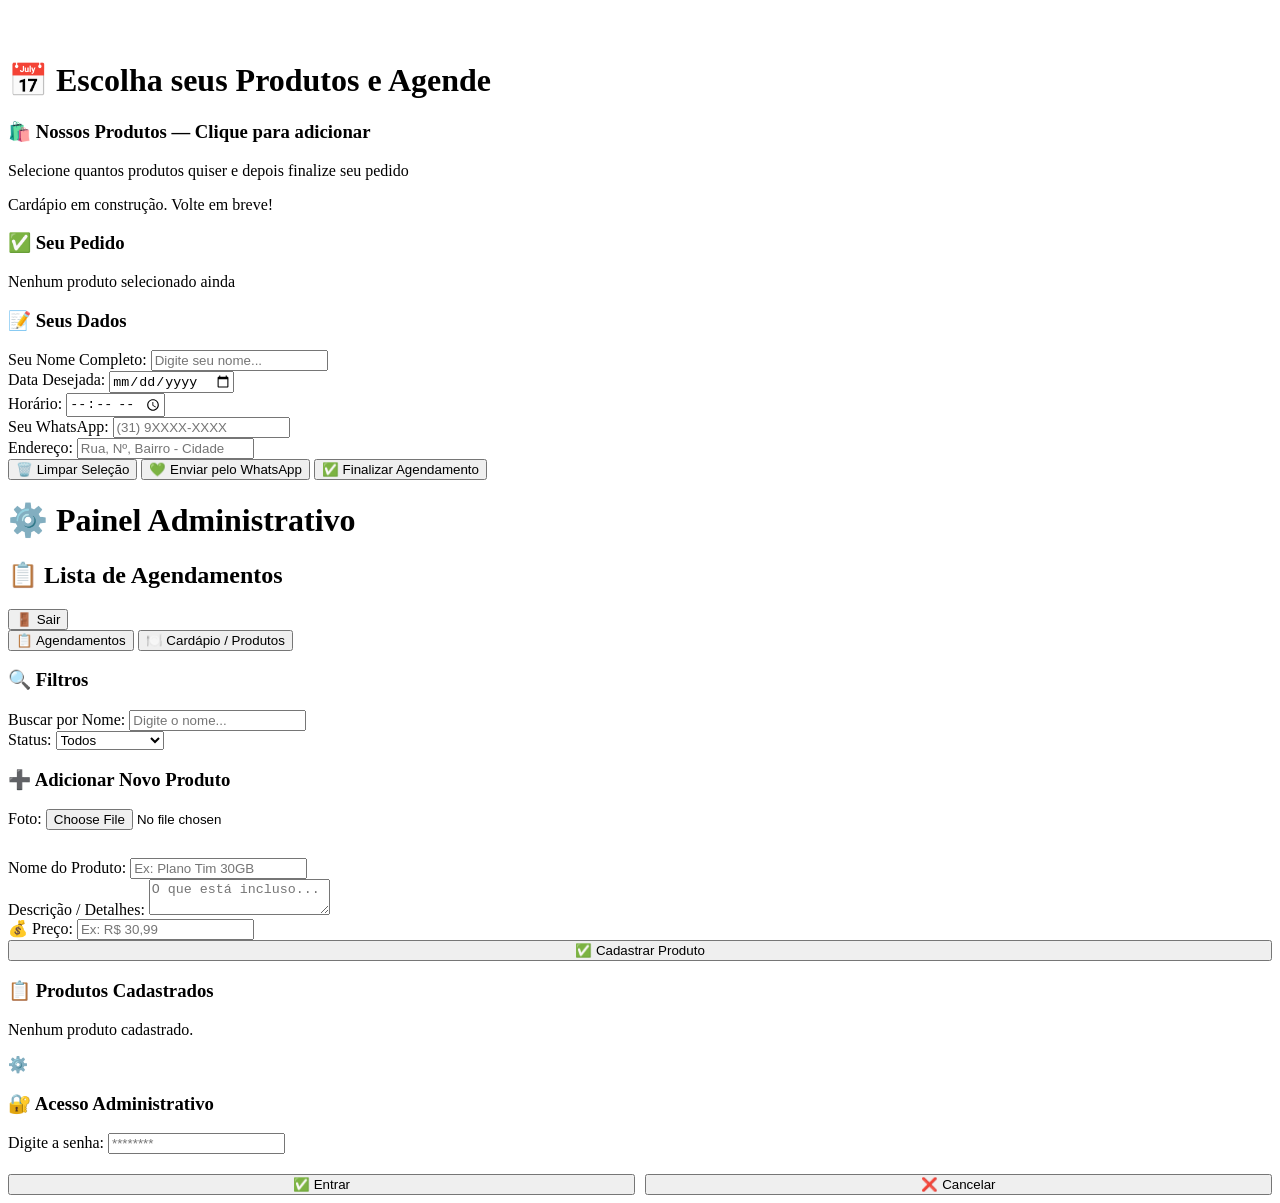
==== index.html @ 02c70e30 "Update index.html" ====
<!DOCTYPE html>
<html lang="pt-BR">
<head>
    <meta charset="UTF-8">
    <meta name="viewport" content="width=device-width, initial-scale=1.0">
    <title>Sistema de Agendamentos</title>
    <link rel="stylesheet" href="https://github.com/tiago73103743-a11y/AgendesOnline/blob/54685cd33c8b62e8c3c75c14177073b21d69b248/css/style.css">
</head>
 
<body>
    <!-- Ícone WhatsApp Fixo -->
    <a href="https://wa.me/5531973124354" target="_blank" class="whatsapp-fixo" title="Falar no WhatsApp">
        <svg width="28" height="28" viewBox="0 0 24 24" fill="white">
            <path d="M17.472 14.382c-.297-.149-1.758-.867-2.03-.967-.273-.099-.471-.148-.67.15-.197.297-.767.966-.94 1.164-.173.199-.347.223-.644.075-.297-.15-1.255-.463-2.39-1.475-.883-.788-1.48-1.761-1.653-2.059-.173-.297-.018-.458.13-.606.134-.133.298-.347.446-.52.149-.174.198-.298.298-.497.099-.198.05-.371-.025-.52-.075-.149-.669-1.612-.916-2.207-.242-.579-.487-.5-.669-.51-.173-.008-.371-.01-.57-.01-.198 0-.52.074-.792.372-.272.297-1.04 1.016-1.04 2.479 0 1.462 1.065 2.875 1.21 3.074.149.198 2.096 3.2 5.077 4.487.709.305 1.262.489 1.694.625.712.227 1.36.195 1.871.118.571-.085 1.758-.719 2.006-1.413.248-.694.248-1.289.173-1.413-.074-.124-.272-.198-.57-.347m-5.421 7.403h-.004a9.87 9.87 0 01-5.031-1.378l-.361-.214-3.741.982.998-3.648-.235-.374a9.86 9.86 0 01-1.51-5.26c0-5.45 4.436-9.884 9.888-9.884 2.64 0 5.122 1.03 6.988 2.898a9.825 9.825 0 012.893 6.994c-.003 5.45-4.437 9.884-9.885 9.884m8.413-18.297A11.815 11.815 0 0012.05 0C5.495 0 .16 5.335.157 11.892c0 2.096.547 4.142 1.588 5.945L.057 24l6.305-1.654a11.882 11.882 0 005.683 1.448h.005c6.554 0 11.89-5.335 11.893-11.893a11.821 11.821 0 00-3.48-8.413z"/>
        </svg>
    </a>

    <!-- Área Cliente -->
    <div id="area-cliente">
        <h1>📅 Escolha seus Produtos e Agende</h1>
        
        <!-- Cardápio -->
        <div class="card">
            <h3>🛍️ Nossos Produtos — Clique para adicionar</h3>
            <p class="texto-ajuda">Selecione quantos produtos quiser e depois finalize seu pedido</p>
            <div id="cardapio-cliente" class="grade-cardapio">
                <p class="vazio" style="grid-column: 1/-1;">Aguarde o cardápio ser carregado...</p>
            </div>
        </div>

        <!-- Produtos Selecionados -->
        <div class="card">
            <h3>✅ Seu Pedido</h3>
            <div id="lista-selecionados" class="lista-selecionados">
                <p class="vazio">Nenhum produto selecionado ainda</p>
            </div>
        </div>
        
        <!-- Formulário de Agendamento -->
        <div class="card">
            <h3>📝 Seus Dados</h3>
            <form id="form-cliente">
                <div class="grupo">
                    <label>Seu Nome Completo:</label>
                    <input type="text" id="cli-nome" placeholder="Digite seu nome..." required>
                </div>
                <div class="grupo">
                    <label>Data Desejada:</label>
                    <input type="date" id="cli-dia" required>
                </div>
                <div class="grupo">
                    <label>Horário:</label>
                    <input type="time" id="cli-hora" required>
                    <div id="aviso-horario-sugestao" class="aviso-horario oculto"></div>
                </div>
                <div class="grupo">
                    <label>Seu WhatsApp:</label>
                    <input type="tel" id="cli-telefone" placeholder="(31) 9XXXX-XXXX" required>
                </div>
                <div class="grupo">
                    <label>Endereço:</label>
                    <input type="text" id="cli-endereco" placeholder="Rua, Nº, Bairro - Cidade" required>
                </div>
                
                <!-- 3 Botões organizados -->
                <div class="botoes-acao">
                    <button type="button" class="btn-adicionar" onclick="limparSelecao()">🗑️ Limpar Seleção</button>
                    <button type="button" class="btn-whatsapp-envio" onclick="enviarWhatsApp()">💚 Enviar pelo WhatsApp</button>
                    <button class="btn-principal" type="submit">✅ Finalizar Agendamento</button>
                </div>
            </form>
        </div>
    </div>

    <!-- Área Administrador -->
    <div id="area-admin" class="oculto">
        <h1>⚙️ Painel Administrativo</h1>
        
        <div class="cabecalho-painel">
            <h2 id="titulo-painel">📋 Lista de Agendamentos</h2>
            <button class="btn-sair" onclick="sairAdmin()">🚪 Sair</button>
        </div>
        
        <div class="abas">
            <button class="aba ativa" data-aba="agendamentos">📋 Agendamentos</button>
            <button class="aba" data-aba="cardapio">🍽️ Cardápio / Produtos</button>
        </div>
        
        <!-- Agendamentos -->
        <div id="conteudo-agendamentos" class="conteudo-aba">
            <div class="card">
                <h3>🔍 Filtros</h3>
                <div class="area-filtros">
                    <div class="filtro-item">
                        <label>Buscar por Nome:</label>
                        <input type="text" id="filtro-nome" placeholder="Digite o nome...">
                    </div>
                    <div class="filtro-item">
                        <label>Status:</label>
                        <select id="filtro-status">
                            <option value="todos">Todos</option>
                            <option value="atender">🟢 Atender</option>
                            <option value="atendendo">🟡 Atendendo</option>
                            <option value="atendido">🟠 Atendido</option>
                        </select>
                    </div>
                </div>
            </div>
            <div class="card">
                <div id="lista-admin"></div>
            </div>
        </div>
        
        <!-- Cardápio / Produtos -->
        <div id="conteudo-cardapio" class="conteudo-aba oculto">
            <div class="card">
                <h3>➕ Adicionar Novo Produto</h3>
                <form id="form-produto">
                    <div class="grupo">
                        <label>Foto:</label>
                        <input type="file" id="produto-foto" accept="image/*" onchange="visualizarFoto(this)">
                        <div style="margin-top:10px;">
                            <img id="preview-foto" class="oculto" style="max-width:200px; border-radius:8px;">
                        </div>
                    </div>
                    <div class="grupo">
                        <label>Nome do Produto:</label>
                        <input type="text" id="produto-nome" placeholder="Ex: Plano Tim 30GB" required>
                    </div>
                    <div class="grupo">
                        <label>Descrição / Detalhes:</label>
                        <textarea id="produto-descricao" placeholder="O que está incluso..."></textarea>
                    </div>
                    <div class="grupo">
                        <label>💰 Preço:</label>
                        <input type="text" id="produto-preco" placeholder="Ex: R$ 30,99" required>
                    </div>
                    <button class="btn-sucesso" type="submit" style="width:100%;">✅ Cadastrar Produto</button>
                </form>
            </div>
            
            <div class="card">
                <h3>📋 Produtos Cadastrados</h3>
                <div id="lista-cardapio" class="grade-cardapio">
                    <p class="vazio" style="grid-column:1/-1;">Nenhum produto cadastrado.</p>
                </div>
            </div>
        </div>
    </div>

    <!-- Engrenagem -->
    <div class="engrenagem" id="btn-engrenagem">⚙️</div>

    <!-- Modal Senha -->
    <div id="modal-senha" class="modal-fundo oculto">
        <div class="modal-conteudo">
            <h3>🔐 Acesso Administrativo</h3>
            <div class="grupo" style="margin-top:15px;">
                <label>Digite a senha:</label>
                <input type="password" id="senha-admin" placeholder="********">
            </div>
            <div style="display:flex; gap:10px; margin-top:20px;">
                <button class="btn-principal" style="flex:1;" onclick="verificarSenha()">✅ Entrar</button>
                <button class="btn-perigo" style="flex:1;" onclick="fecharModal()">❌ Cancelar</button>
            </div>
        </div>
    </div>

    <script>
        // ⚙️ CONFIGURAÇÕES
        const SENHA_ADMIN = "admin123";
        const CHAVE_DADOS = "agendamentos_sistema";
        const CHAVE_CARDAPIO = "cardapio_sistema";
        const NUMERO_WHATSAPP_FIXO = "5531973124354"; // Número fixo para envio
        const DURACAO_ATENDIMENTO = 30;

        // ========== ARMAZENAMENTO ==========
        function carregarDados() {
            const dados = localStorage.getItem(CHAVE_DADOS);
            return dados ? JSON.parse(dados) : [];
        }
        function salvarDados(lista) {
            localStorage.setItem(CHAVE_DADOS, JSON.stringify(lista));
        }
        function carregarCardapio() {
            const dados = localStorage.getItem(CHAVE_CARDAPIO);
            return dados ? JSON.parse(dados) : [];
        }
        function salvarCardapio(lista) {
            localStorage.setItem(CHAVE_CARDAPIO, JSON.stringify(lista));
        }
        function gerarId() {
            return Date.now();
        }

        // ========== PRODUTOS SELECIONADOS ==========
        let produtosSelecionados = [];

        function adicionarProduto(id, nome, preco) {
            const existe = produtosSelecionados.find(p => p.id === id);
            if (!existe) {
                produtosSelecionados.push({ id, nome, preco });
                atualizarListaSelecionados();
            }
        }

        function removerProduto(id) {
            produtosSelecionados = produtosSelecionados.filter(p => p.id !== id);
            atualizarListaSelecionados();
        }

        function limparSelecao() {
            if (produtosSelecionados.length > 0 && !confirm('Limpar todos os produtos selecionados?')) return;
            produtosSelecionados = [];
            atualizarListaSelecionados();
        }

        function atualizarListaSelecionados() {
            const container = document.getElementById('lista-selecionados');
            if (produtosSelecionados.length === 0) {
                container.innerHTML = '<p class="vazio">Nenhum produto selecionado ainda</p>';
                return;
            }
            container.innerHTML = produtosSelecionados.map(p => `
                <div class="item-selecionado">
                    <span><strong>${p.nome}</strong> — ${p.preco}</span>
                    <button type="button" class="btn-remover" onclick="removerProduto(${p.id})">✕</button>
                </div>
            `).join('');
        }

        // ========== MONTAR MENSAGEM ==========
        function montarMensagem() {
            const nome = document.getElementById('cli-nome').value.trim() || 'Não informado';
            const dia = document.getElementById('cli-dia').value || 'Não informado';
            const hora = document.getElementById('cli-hora').value || 'Não informado';
            const telefone = document.getElementById('cli-telefone').value || 'Não informado';
            const endereco = document.getElementById('cli-endereco').value || 'Não informado';
            
            let texto = `NOVO PEDIDO/AGENDAMENTO\n\n`;
            texto += `👤 Nome: ${nome}\n`;
            texto += `📅 Data: ${dia}\n`;
            texto += `⏰ Hora: ${hora}\n`;
            texto += `📍 Endereço: ${endereco}\n`;
            texto += `📱 WhatsApp: ${telefone}\n\n`;
            texto += `🛍️ PRODUTOS:\n`;
            
            if (produtosSelecionados.length === 0) {
                texto += `Nenhum produto selecionado\n`;
            } else {
                produtosSelecionados.forEach((p, i) => {
                    texto += `${i+1}. ${p.nome} — ${p.preco}\n`;
                });
            }
            
            return encodeURIComponent(texto);
        }

        // ========== ENVIAR WHATSAPP ==========
        function enviarWhatsApp() {
            const mensagem = montarMensagem();
            window.open(`https://wa.me/${NUMERO_WHATSAPP_FIXO}?text=${mensagem}`, '_blank');
        }

        // ========== IMAGEM ==========
        function visualizarFoto(input) {
            if (input.files && input.files[0]) {
                const leitor = new FileReader();
                leitor.onload = function(e) {
                    const preview = document.getElementById('preview-foto');
                    preview.src = e.target.result;
                    preview.classList.remove('oculto');
                };
                leitor.readAsDataURL(input.files[0]);
            }
        }

        // ========== DATA E HORÁRIO ==========
        function formatarDataISO(data) {
            const ano = data.getFullYear();
            const mes = String(data.getMonth() + 1).padStart(2, '0');
            const dia = String(data.getDate()).padStart(2, '0');
            return `${ano}-${mes}-${dia}`;
        }
        function definirDataMinima() {
            document.getElementById('cli-dia').min = formatarDataISO(new Date());
        }
        function converterMinutos(hora) {
            const [h, m] = hora.split(':').map(Number);
            return h * 60 + m;
        }
        function horarioConflita(existentes, diaEscolhido, horaEscolhida) {
            const inicioNovo = converterMinutos(horaEscolhida);
            const fimNovo = inicioNovo + DURACAO_ATENDIMENTO;
            for (const agend of existentes) {
                if (agend.dia !== diaEscolhido) continue;
                const inicioExist = converterMinutos(agend.hora);
                const fimExist = inicioExist + DURACAO_ATENDIMENTO;
                if (inicioNovo < fimExist && fimNovo > inicioExist) {
                    return { conflita: true };
                }
            }
            return { conflita: false };
        }

        // ========== MODAL SENHA ==========
        document.getElementById('btn-engrenagem').addEventListener('click', () => {
            document.getElementById('modal-senha').classList.remove('oculto');
        });
        function fecharModal() {
            document.getElementById('modal-senha').classList.add('oculto');
        }
        function verificarSenha() {
            if (document.getElementById('senha-admin').value === SENHA_ADMIN) {
                fecharModal();
                document.getElementById('area-cliente').classList.add('oculto');
                document.getElementById('area-admin').classList.remove('oculto');
                renderizarListaAdmin();
                renderizarListaCardapio();
            } else {
                alert('❌ Senha incorreta!');
            }
        }
        function sairAdmin() {
            document.getElementById('area-admin').classList.add('oculto');
            document.getElementById('area-cliente').classList.remove('oculto');
            renderizarCardapioCliente();
        }

        // ========== ABAS ==========
        document.querySelectorAll('.aba').forEach(aba => {
            aba.addEventListener('click', () => {
                document.querySelectorAll('.aba').forEach(a => a.classList.remove('ativa'));
                aba.classList.add('ativa');
                const nomeAba = aba.getAttribute('data-aba');
                document.querySelectorAll('.conteudo-aba').forEach(b => b.classList.add('oculto'));
                document.getElementById(`conteudo-${nomeAba}`).classList.remove('oculto');
                if (nomeAba === 'cardapio') renderizarListaCardapio();
            });
        });

        // ========== CARDÁPIO — CLIENTE ==========
        function renderizarCardapioCliente() {
            const lista = carregarCardapio();
            const container = document.getElementById('cardapio-cliente');
            
            if (lista.length === 0) {
                container.innerHTML = '<p class="vazio" style="grid-column:1/-1;">Cardápio em construção. Volte em breve!</p>';
                return;
            }
            
            container.innerHTML = lista.map(prod => {
                const selecionado = produtosSelecionados.some(p => p.id === prod.id);
                return `
                    <div class="produto-card ${selecionado ? 'selecionado' : ''}" 
                         onclick="adicionarProduto(${prod.id}, '${prod.nome.replace(/'/g, "\\'")}', '${prod.preco}')">
                        ${prod.fotoBase64 
                            ? `<img src="${prod.fotoBase64}" alt="${prod.nome}" class="produto-imagem">`
                            : `<div class="sem-imagem">📷 Sem foto</div>`
                        }
                        <div class="produto-conteudo">
                            <div class="produto-nome">${prod.nome}</div>
                            ${prod.descricao ? `<div class="produto-desc">${prod.descricao}</div>` : ''}
                            <div class="produto-preco">${prod.preco}</div>
                        </div>
                        <div class="produto-acoes">
                            <button type="button" class="btn-adicionar-cardapio">
                                ${selecionado ? '✅ Adicionado' : '➕ Adicionar'}
                            </button>
                        </div>
                    </div>
                `;
            }).join('');
        }

        // ========== CADASTRAR PRODUTO ==========
        document.getElementById('form-produto').addEventListener('submit', function(e) {
            e.preventDefault();
            
            const novo = {
                id: gerarId(),
                nome: document.getElementById('produto-nome').value.trim(),
                descricao: document.getElementById('produto-descricao').value.trim(),
                preco: document.getElementById('produto-preco').value.trim(),
                fotoBase64: null
            };

            const arquivo = document.getElementById('produto-foto').files[0];
            const finalizar = (foto = null) => {
                if (foto) novo.fotoBase64 = foto;
                const lista = carregarCardapio();
                lista.push(novo);
                salvarCardapio(lista);
                alert('✅ Produto cadastrado!');
                this.reset();
                document.getElementById('preview-foto').classList.add('oculto');
                renderizarListaCardapio();
                renderizarCardapioCliente();
            };

            if (arquivo) {
                const leitor = new FileReader();
                leitor.onload = e => finalizar(e.target.result);
                leitor.readAsDataURL(arquivo);
            } else {
                finalizar();
            }
        });

        // ========== LISTA PRODUTOS — ADMIN ==========
        function renderizarListaCardapio() {
            const lista = carregarCardapio();
            const container = document.getElementById('lista-cardapio');
            
            if (lista.length === 0) {
                container.innerHTML = '<p class="vazio" style="grid-column:1/-1;">Nenhum produto cadastrado.</p>';
                return;
            }
            
            container.innerHTML = lista.map(prod => `
                <div class="produto-card">
                    ${prod.fotoBase64 ? `<img src="${prod.fotoBase64}" class="produto-imagem">` : `<div class="sem-imagem">📷</div>`}
                    <div class="produto-conteudo">
                        <div class="produto-nome">${prod.nome}</div>
                        <div class="produto-preco">${prod.preco}</div>
                    </div>
                    <div class="produto-acoes">
                        <button class="btn-perigo" onclick="excluirProduto(${prod.id})">🗑️ Excluir</button>
                    </div>
                </div>
            `).join('');
        }

        function excluirProduto(id) {
            if (!confirm('Excluir este produto?')) return;
            salvarCardapio(carregarCardapio().filter(p => p.id !== id));
            renderizarListaCardapio();
            renderizarCardapioCliente();
        }

        // ========== VALIDAR HORÁRIO ==========
        document.getElementById('cli-dia').addEventListener('change', verificarHorario);
        document.getElementById('cli-hora').addEventListener('change', verificarHorario);
        function verificarHorario() {
            const dia = document.getElementById('cli-dia').value;
            const hora = document.getElementById('cli-hora').value;
            const aviso = document.getElementById('aviso-horario-sugestao');
            
            if (!dia || !hora) {
                aviso.classList.add('oculto');
                return;
            }
            
            if (horarioConflita(carregarDados(), dia, hora).conflita) {
                aviso.innerHTML = `⚠️ Horário <strong>${hora}</strong> está ocupado! Escolha outro horário.`;
                aviso.classList.remove('oculto');
            } else {
                aviso.innerHTML = `✅ Horário <strong>${hora}</strong> está disponível!`;
                aviso.classList.remove('oculto');
            }
        }

        // ========== FINALIZAR AGENDAMENTO ==========
        document.getElementById('form-cliente').addEventListener('submit', function(e) {
            e.preventDefault();
            
            const dia = document.getElementById('cli-dia').value;
            const hora = document.getElementById('cli-hora').value;
            
            if (horarioConflita(carregarDados(), dia, hora).conflita) {
                alert('⚠️ Este horário já foi agendado! Escolha outro.');
                return;
            }

            // Salvar no sistema
            salvarDados([...carregarDados(), {
                id: gerarId(),
                nome: document.getElementById('cli-nome').value,
                dia,
                hora,
                telefone: document.getElementById('cli-telefone').value,
                endereco: document.getElementById('cli-endereco').value,
                produtos: [...produtosSelecionados],
                status: 'atender'
            }]);

            // Enviar para WhatsApp fixo
            enviarWhatsApp();

            alert('✅ Agendamento finalizado! Você será direcionado ao WhatsApp.');
            
            // Resetar
            this.reset();
            produtosSelecionados = [];
            atualizarListaSelecionados();
            renderizarCardapioCliente();
            document.getElementById('aviso-horario-sugestao').classList.add('oculto');
        });

        // ========== LISTA AGENDAMENTOS — ADMIN ==========
        function aplicarFiltros() {
            let lista = carregarDados();
            const filtroNome = document.getElementById('filtro-nome').value.toLowerCase();
            const filtroStatus = document.getElementById('filtro-status').value;
            
            return lista
                .filter(item => 
                    item.nome.toLowerCase().includes(filtroNome) &&
                    (filtroStatus === 'todos' || item.status === filtroStatus)
                )
                .sort((a, b) => (a.dia + a.hora).localeCompare(b.dia + b.hora));
        }

        function renderizarListaAdmin() {
            const lista = aplicarFiltros();
            const container = document.getElementById('lista-admin');
            
            if (lista.length === 0) {
                container.innerHTML = '<p class="vazio">Nenhum agendamento encontrado.</p>';
                return;
            }
            
            container.innerHTML = `<table>
                <tr>
                    <th>Cliente</th>
                    <th>Data/Hora</th>
                    <th>Produtos</th>
                    <th>Telefone</th>
                    <th>Status</th>
                    <th>Ações</th>
                </tr>` + lista.map(item => `
                <tr class="status-${item.status}">
                    <td><strong>${item.nome}</strong><br><small>${item.endereco || ''}</small></td>
                    <td>${item.dia}<br>${item.hora}</td>
                    <td>${item.produtos?.length > 0 
                        ? item.produtos.map(p => `${p.nome}`).join('<br>') 
                        : 'Nenhum'}</td>
                    <td>${item.telefone}</td>
                    <td>
                        <select onchange="alterarStatus(${item.id}, this.value)" style="padding:4px; border-radius:4px; border:none;">
                            <option value="atender" ${item.status==='atender'?'selected':''}>🟢 Atender</option>
                            <option value="atendendo" ${item.status==='atendendo'?'selected':''}>🟡 Atendendo</option>
                            <option value="atendido" ${item.status==='atendido'?'selected':''}>🟠 Atendido</option>
                        </select>
                    </td>
                    <td><button class="btn-perigo" onclick="excluirAgendamento(${item.id})">🗑️</button></td>
                </tr>`).join('') + `</table>`;
        }

        function alterarStatus(id, novoStatus) {
            const lista = carregarDados();
            const idx = lista.findIndex(i => i.id === id);
            if (idx !== -1) {
                lista[idx].status = novoStatus;
                salvarDados(lista);
                renderizarListaAdmin();
            }
        }

        function excluirAgendamento(id) {
            if (!confirm('Excluir este agendamento?')) return;
            salvarDados(carregarDados().filter(i => i.id !== id));
            renderizarListaAdmin();
        }

        document.getElementById('filtro-nome').addEventListener('input', renderizarListaAdmin);
        document.getElementById('filtro-status').addEventListener('change', renderizarListaAdmin);

        // ========== INICIALIZAÇÃO ==========
        definirDataMinima();
        renderizarCardapioCliente();
    </script>
</body>
</html>
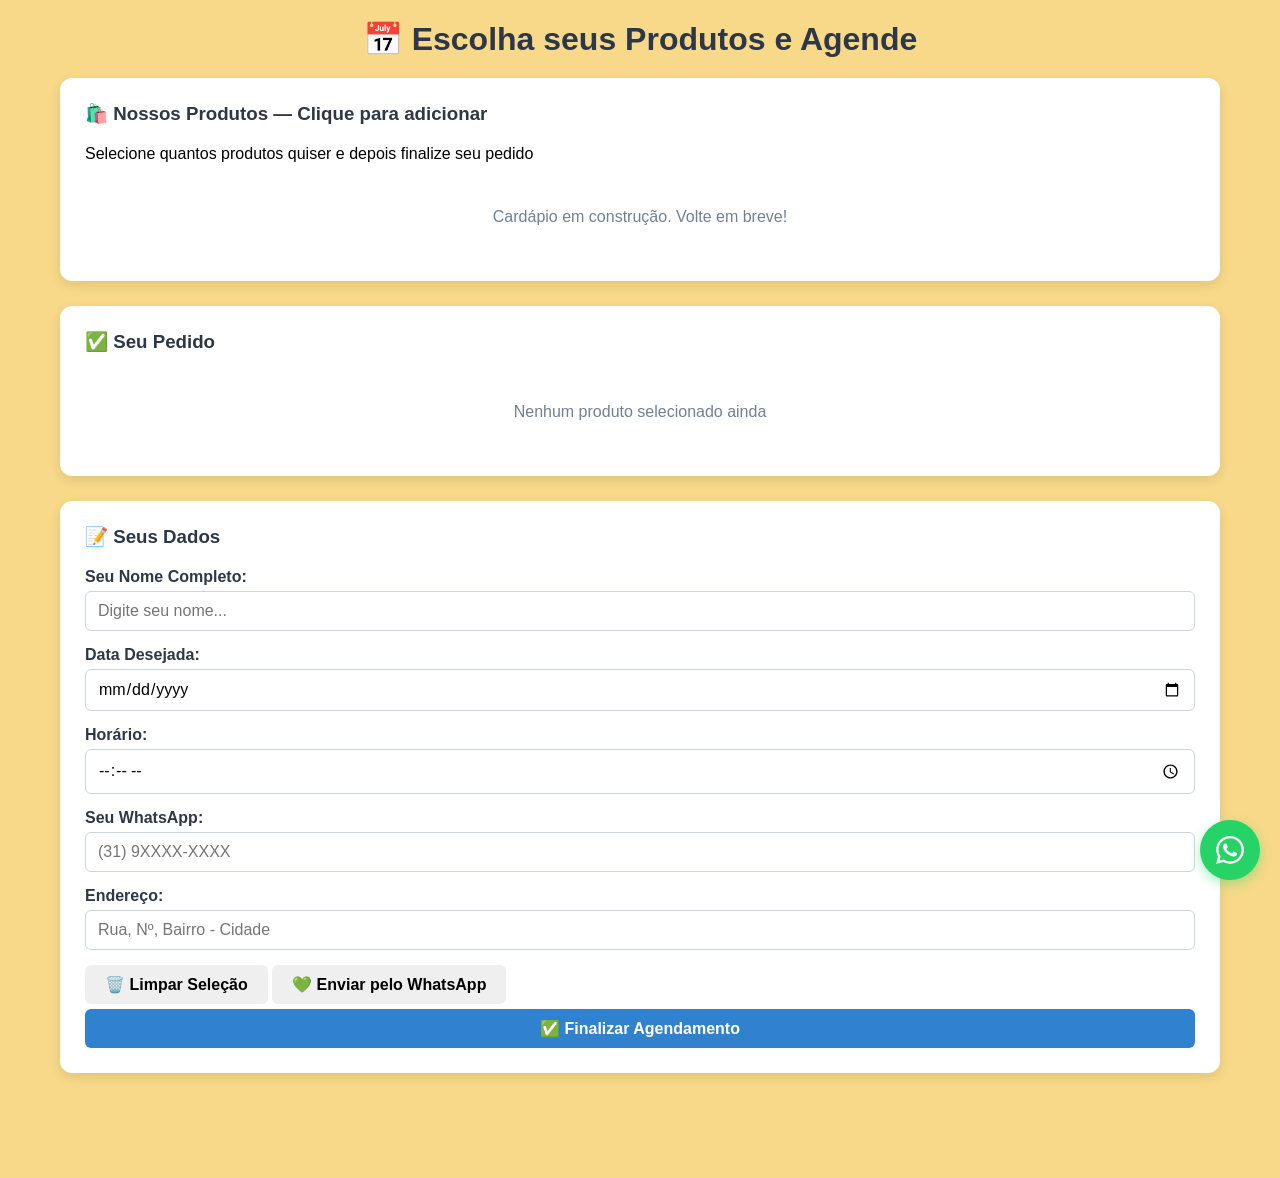
==== commit f71b5423: "Update print statement from 'Hello' to 'Goodbye'" ====
--- a/index.html
+++ b/index.html
@@ -4,7 +4,7 @@
     <meta charset="UTF-8">
     <meta name="viewport" content="width=device-width, initial-scale=1.0">
     <title>Sistema de Agendamentos</title>
-    <link rel="stylesheet" href="https://github.com/tiago73103743-a11y/AgendesOnline/blob/54685cd33c8b62e8c3c75c14177073b21d69b248/css/style.css">
+    <link rel="stylesheet" href="css/style.css">
 </head>
  
 <body>
--- a/css/style.css
+++ b/css/style.css
@@ -0,0 +1,367 @@
+/* ===== RESET GERAL ===== */
+* {
+    margin: 0;
+    padding: 0;
+    box-sizing: border-box;
+    font-family: Arial, sans-serif;
+}
+
+/* ===== CORPO DA PÁGINA ===== */
+body {
+    background: #f7d989;
+    padding: 20px;
+    max-width: 1200px;
+    margin: 0 auto;
+    padding-bottom: 80px;
+}
+
+/* ===== TÍTULOS ===== */
+h1, h2, h3 {
+    color: #2d3748;
+    margin-bottom: 20px;
+}
+h1 { 
+    text-align: center; 
+}
+
+/* ===== CARTÕES ===== */
+.card {
+    background: white;
+    padding: 25px;
+    border-radius: 12px;
+    box-shadow: 0 4px 12px rgba(0,0,0,0.1);
+    margin-bottom: 25px;
+}
+.grupo { 
+    margin-bottom: 15px; 
+}
+label {
+    display: block;
+    margin-bottom: 5px;
+    font-weight: bold;
+    color: #2d3748;
+}
+input, select, textarea {
+    width: 100%;
+    padding: 10px 12px;
+    border: 1px solid #cbd5e0;
+    border-radius: 6px;
+    font-size: 16px;
+}
+textarea { 
+    min-height: 80px; 
+    resize: vertical; 
+}
+
+/* ===== BOTÕES ===== */
+button {
+    padding: 10px 20px;
+    border: none;
+    border-radius: 6px;
+    font-size: 16px;
+    font-weight: bold;
+    cursor: pointer;
+    transition: 0.2s;
+}
+.btn-principal {
+    background: #3182ce;
+    color: white;
+    width: 100%;
+    margin-top: 5px;
+}
+.btn-principal:hover { 
+    background: #2b6cb0; 
+}
+.btn-sucesso { 
+    background: #38a169; 
+    color: white; 
+}
+.btn-sucesso:hover { 
+    background: #2f855a; 
+}
+.btn-aviso { 
+    background: #d69e2e; 
+    color: white; 
+}
+.btn-aviso:hover { 
+    background: #b7791f; 
+}
+.btn-perigo { 
+    background: #e53e3e; 
+    color: white; 
+    padding: 6px 10px; 
+    font-size: 14px; 
+}
+.btn-perigo:hover { 
+    background: #c53030; 
+}
+.btn-editar { 
+    background: #3182ce; 
+    color: white; 
+    padding: 6px 10px; 
+    font-size: 14px; 
+    margin-right: 5px; 
+}
+.btn-editar:hover { 
+    background: #2b6cb0; 
+}
+.btn-sair {
+    background: #e53e3e;
+    color: white;
+    padding: 8px 15px;
+    font-size: 14px;
+}
+.btn-sair:hover { 
+    background: #c53030; 
+}
+
+/* ===== WHATSAPP FIXO ===== */
+.whatsapp-fixo {
+    position: fixed;
+    bottom: 20px;
+    right: 20px;
+    width: 60px;
+    height: 60px;
+    background: #25d366;
+    border-radius: 50%;
+    display: flex;
+    align-items: center;
+    justify-content: center;
+    box-shadow: 0 4px 12px rgba(37, 211, 102, 0.4);
+    z-index: 9999;
+    transition: transform 0.2s, box-shadow 0.2s;
+    text-decoration: none;
+}
+.whatsapp-fixo:hover {
+    transform: scale(1.1);
+    box-shadow: 0 6px 16px rgba(37, 211, 102, 0.5);
+}
+
+/* ===== BOTÃO VER DETALHES / URL ===== */
+.botao-ver-site {
+    flex: 1;
+    padding: 8px 12px;
+    background: #3182ce;
+    color: white;
+    text-decoration: none;
+    text-align: center;
+    border-radius: 6px;
+    font-weight: bold;
+    font-size: 14px;
+    transition: background 0.2s;
+}
+.botao-ver-site:hover {
+    background: #2b6cb0;
+    color: white;
+}
+
+/* ===== CARDÁPIO ===== */
+.grade-cardapio {
+    display: grid;
+    grid-template-columns: repeat(auto-fill, minmax(220px, 1fr));
+    gap: 20px;
+    margin-top: 15px;
+}
+.produto-card {
+    border: 2px solid #e2e8f0;
+    border-radius: 10px;
+    overflow: hidden;
+    transition: all 0.2s;
+    cursor: pointer;
+}
+.produto-card:hover {
+    border-color: #3182ce;
+    transform: translateY(-3px);
+    box-shadow: 0 4px 10px rgba(0,0,0,0.1);
+}
+.produto-card.selecionado {
+    border-color: #38a169;
+    background: #f0fff4;
+}
+.produto-imagem {
+    width: 100%;
+    height: 150px;
+    object-fit: cover;
+    background: #e2e8f0;
+}
+.produto-conteudo {
+    padding: 12px;
+}
+.produto-nome {
+    font-weight: bold;
+    font-size: 16px;
+    margin-bottom: 6px;
+    color: #2d3748;
+}
+.produto-desc {
+    font-size: 13px;
+    color: #718096;
+    line-height: 1.4;
+}
+.produto-acoes {
+    padding: 10px;
+    display: flex;
+    gap: 5px;
+    border-top: 1px solid #eee;
+}
+.sem-imagem {
+    display: flex;
+    align-items: center;
+    justify-content: center;
+    height: 150px;
+    color: #999;
+    font-size: 14px;
+}
+
+/* ===== ENGRENAGEM ===== */
+.engrenagem {
+    position: fixed;
+    top: 0;
+    right: 0;
+    width: 40px;
+    height: 40px;
+    cursor: pointer;
+    opacity: 0;
+    z-index: 99;
+}
+.engrenagem:hover { 
+    transform: rotate(45deg); 
+}
+
+/* ===== CORES DE STATUS ===== */
+.status-atender { 
+    background-color: #9ae6b4 !important; 
+}
+.status-atendendo { 
+    background-color: #faf089 !important; 
+}
+.status-atendido { 
+    background-color: #fbd38d !important; 
+}
+
+/* ===== TABELA ===== */
+table {
+    width: 100%;
+    border-collapse: collapse;
+    margin-top: 10px;
+}
+th, td {
+    padding: 10px 8px;
+    text-align: left;
+    border-bottom: 1px solid #e2e8f0;
+    font-size: 14px;
+}
+th { 
+    background: #ebf8ff; 
+    color: #2c5282; 
+}
+.vazio {
+    text-align: center;
+    padding: 30px;
+    color: #718096;
+}
+
+/* ===== FILTROS ===== */
+.area-filtros {
+    display: flex;
+    gap: 12px;
+    flex-wrap: wrap;
+    margin-bottom: 15px;
+    align-items: flex-end;
+}
+.filtro-item { 
+    flex: 1; 
+    min-width: 160px; 
+}
+.filtro-item label { 
+    font-size: 14px; 
+}
+
+/* ===== MODAL SENHA ===== */
+.modal-fundo {
+    position: fixed;
+    top: 0;
+    left: 0;
+    width: 100%;
+    height: 100%;
+    background: rgba(0,0,0,0.5);
+    display: flex;
+    align-items: center;
+    justify-content: center;
+    z-index: 1000;
+}
+.modal-conteudo {
+    background: white;
+    padding: 30px;
+    border-radius: 12px;
+    max-width: 450px;
+    width: 90%;
+    max-height: 90vh;
+    overflow-y: auto;
+}
+.oculto { 
+    display: none !important; 
+}
+
+/* ===== AVISO DE HORÁRIO ===== */
+.aviso-horario {
+    background: #ebf8ff;
+    border-left: 4px solid #3182ce;
+    padding: 10px;
+    margin-top: 10px;
+    border-radius: 4px;
+    font-size: 14px;
+    color: #2c5282;
+}
+/* ===== Preço do Produto ===== */
+.produto-preco {
+    font-size: 18px;
+    font-weight: bold;
+    color: #38a169;
+    margin-top: 8px;
+}
+
+/* ===== Botão WhatsApp por Produto ===== */
+.botao-whatsapp-produto {
+    flex: 1;
+    padding: 10px 12px;
+    background: #25d366;
+    color: white;
+    text-decoration: none;
+    text-align: center;
+    border-radius: 6px;
+    font-weight: bold;
+    font-size: 14px;
+    transition: background 0.2s;
+}
+.botao-whatsapp-produto:hover {
+    background: #20ba5a;
+    color: white;
+}
+/* ===== CABEÇALHO PAINEL ===== */
+.cabecalho-painel {
+    display: flex;
+    justify-content: space-between;
+    align-items: center;
+    margin-bottom: 20px;
+}
+
+/* ===== ABAS ADMIN ===== */
+.abas {
+    display: flex;
+    gap: 10px;
+    margin-bottom: 20px;
+    border-bottom: 2px solid #e2e8f0;
+}
+.aba {
+    padding: 10px 20px;
+    background: transparent;
+    border: none;
+    border-bottom: 3px solid transparent;
+    font-weight: bold;
+    color: #718096;
+}
+.aba.ativa {
+    border-bottom-color: #3182ce;
+    color: #3182ce;
+}
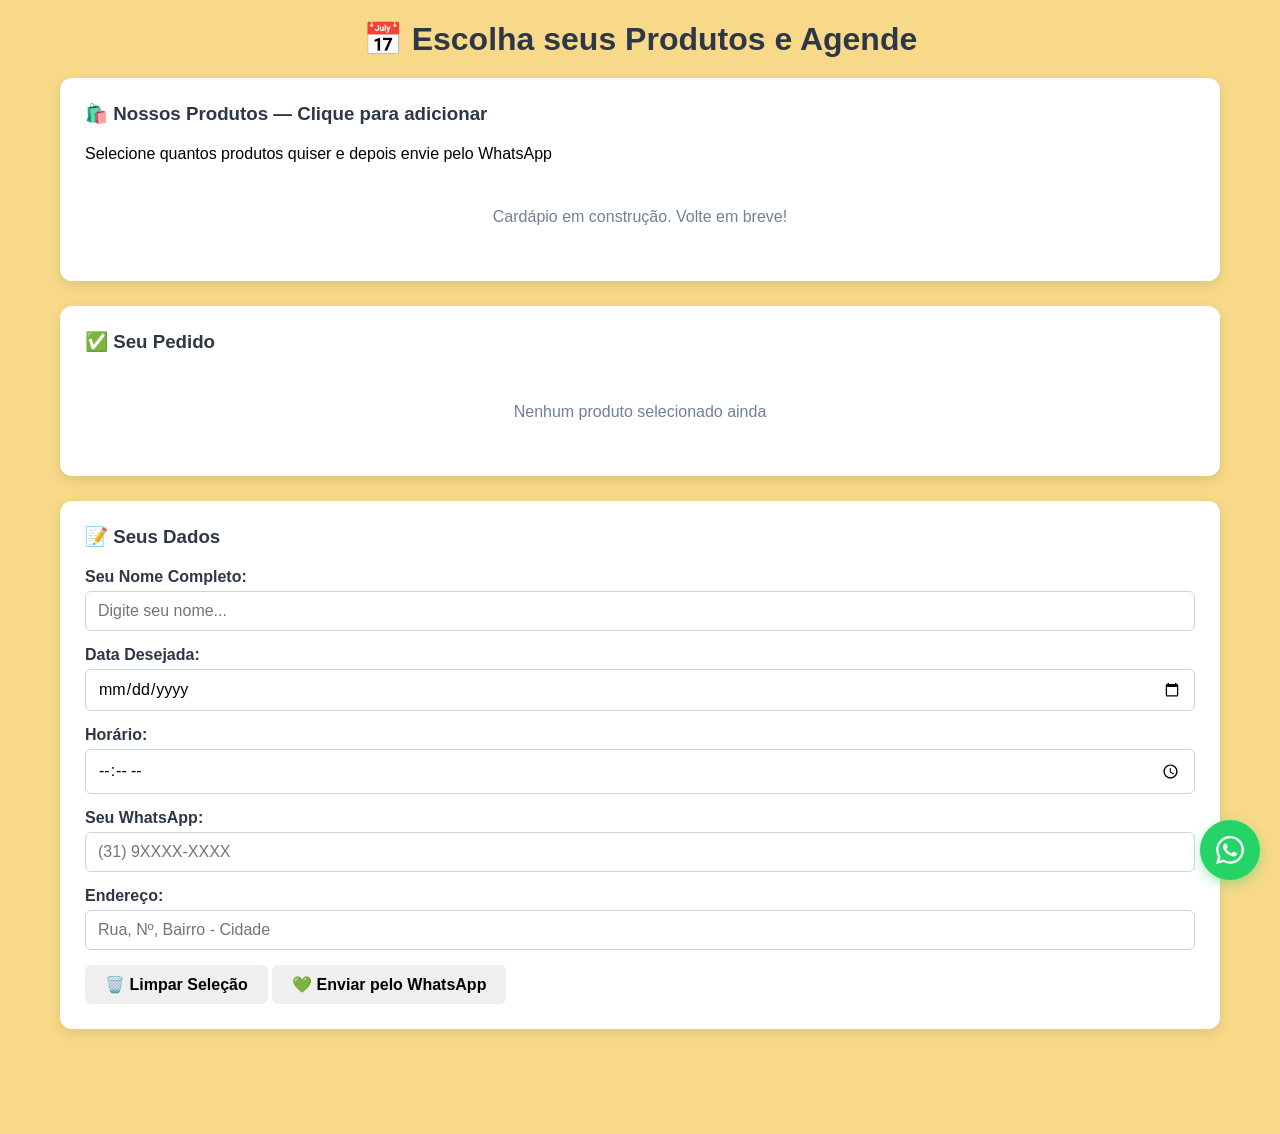
==== commit 05f6a1a5: "Update index.html" ====
--- a/index.html
+++ b/index.html
@@ -14,7 +14,6 @@
             <path d="M17.472 14.382c-.297-.149-1.758-.867-2.03-.967-.273-.099-.471-.148-.67.15-.197.297-.767.966-.94 1.164-.173.199-.347.223-.644.075-.297-.15-1.255-.463-2.39-1.475-.883-.788-1.48-1.761-1.653-2.059-.173-.297-.018-.458.13-.606.134-.133.298-.347.446-.52.149-.174.198-.298.298-.497.099-.198.05-.371-.025-.52-.075-.149-.669-1.612-.916-2.207-.242-.579-.487-.5-.669-.51-.173-.008-.371-.01-.57-.01-.198 0-.52.074-.792.372-.272.297-1.04 1.016-1.04 2.479 0 1.462 1.065 2.875 1.21 3.074.149.198 2.096 3.2 5.077 4.487.709.305 1.262.489 1.694.625.712.227 1.36.195 1.871.118.571-.085 1.758-.719 2.006-1.413.248-.694.248-1.289.173-1.413-.074-.124-.272-.198-.57-.347m-5.421 7.403h-.004a9.87 9.87 0 01-5.031-1.378l-.361-.214-3.741.982.998-3.648-.235-.374a9.86 9.86 0 01-1.51-5.26c0-5.45 4.436-9.884 9.888-9.884 2.64 0 5.122 1.03 6.988 2.898a9.825 9.825 0 012.893 6.994c-.003 5.45-4.437 9.884-9.885 9.884m8.413-18.297A11.815 11.815 0 0012.05 0C5.495 0 .16 5.335.157 11.892c0 2.096.547 4.142 1.588 5.945L.057 24l6.305-1.654a11.882 11.882 0 005.683 1.448h.005c6.554 0 11.89-5.335 11.893-11.893a11.821 11.821 0 00-3.48-8.413z"/>
         </svg>
     </a>
-
     <!-- Área Cliente -->
     <div id="area-cliente">
         <h1>📅 Escolha seus Produtos e Agende</h1>
@@ -22,12 +21,11 @@
         <!-- Cardápio -->
         <div class="card">
             <h3>🛍️ Nossos Produtos — Clique para adicionar</h3>
-            <p class="texto-ajuda">Selecione quantos produtos quiser e depois finalize seu pedido</p>
+            <p class="texto-ajuda">Selecione quantos produtos quiser e depois envie pelo WhatsApp</p>
             <div id="cardapio-cliente" class="grade-cardapio">
                 <p class="vazio" style="grid-column: 1/-1;">Aguarde o cardápio ser carregado...</p>
             </div>
         </div>
-
         <!-- Produtos Selecionados -->
         <div class="card">
             <h3>✅ Seu Pedido</h3>
@@ -62,16 +60,14 @@
                     <input type="text" id="cli-endereco" placeholder="Rua, Nº, Bairro - Cidade" required>
                 </div>
                 
-                <!-- 3 Botões organizados -->
+                <!-- 2 Botões organizados -->
                 <div class="botoes-acao">
                     <button type="button" class="btn-adicionar" onclick="limparSelecao()">🗑️ Limpar Seleção</button>
                     <button type="button" class="btn-whatsapp-envio" onclick="enviarWhatsApp()">💚 Enviar pelo WhatsApp</button>
-                    <button class="btn-principal" type="submit">✅ Finalizar Agendamento</button>
                 </div>
             </form>
         </div>
     </div>
-
     <!-- Área Administrador -->
     <div id="area-admin" class="oculto">
         <h1>⚙️ Painel Administrativo</h1>
@@ -147,10 +143,8 @@
             </div>
         </div>
     </div>
-
     <!-- Engrenagem -->
     <div class="engrenagem" id="btn-engrenagem">⚙️</div>
-
     <!-- Modal Senha -->
     <div id="modal-senha" class="modal-fundo oculto">
         <div class="modal-conteudo">
@@ -165,7 +159,6 @@
             </div>
         </div>
     </div>
-
     <script>
         // ⚙️ CONFIGURAÇÕES
         const SENHA_ADMIN = "admin123";
@@ -173,7 +166,6 @@
         const CHAVE_CARDAPIO = "cardapio_sistema";
         const NUMERO_WHATSAPP_FIXO = "5531973124354"; // Número fixo para envio
         const DURACAO_ATENDIMENTO = 30;
-
         // ========== ARMAZENAMENTO ==========
         function carregarDados() {
             const dados = localStorage.getItem(CHAVE_DADOS);
@@ -192,10 +184,8 @@
         function gerarId() {
             return Date.now();
         }
-
         // ========== PRODUTOS SELECIONADOS ==========
         let produtosSelecionados = [];
-
         function adicionarProduto(id, nome, preco) {
             const existe = produtosSelecionados.find(p => p.id === id);
             if (!existe) {
@@ -203,18 +193,15 @@
                 atualizarListaSelecionados();
             }
         }
-
         function removerProduto(id) {
             produtosSelecionados = produtosSelecionados.filter(p => p.id !== id);
             atualizarListaSelecionados();
         }
-
         function limparSelecao() {
             if (produtosSelecionados.length > 0 && !confirm('Limpar todos os produtos selecionados?')) return;
             produtosSelecionados = [];
             atualizarListaSelecionados();
         }
-
         function atualizarListaSelecionados() {
             const container = document.getElementById('lista-selecionados');
             if (produtosSelecionados.length === 0) {
@@ -228,7 +215,6 @@
                 </div>
             `).join('');
         }
-
         // ========== MONTAR MENSAGEM ==========
         function montarMensagem() {
             const nome = document.getElementById('cli-nome').value.trim() || 'Não informado';
@@ -255,13 +241,31 @@
             
             return encodeURIComponent(texto);
         }
-
         // ========== ENVIAR WHATSAPP ==========
         function enviarWhatsApp() {
+            // Validação dos campos
+            const nome = document.getElementById('cli-nome').value.trim();
+            const dia = document.getElementById('cli-dia').value;
+            const hora = document.getElementById('cli-hora').value;
+            const telefone = document.getElementById('cli-telefone').value.trim();
+            const endereco = document.getElementById('cli-endereco').value.trim();
+            
+            if (!nome || !dia || !hora || !telefone || !endereco) {
+                alert('⚠️ Preencha todos os campos antes de enviar!');
+                return;
+            }
+            
             const mensagem = montarMensagem();
             window.open(`https://wa.me/${NUMERO_WHATSAPP_FIXO}?text=${mensagem}`, '_blank');
-        }
-
+            
+            // Avisa e limpa o formulário
+            alert('✅ Redirecionando para o WhatsApp...');
+            document.getElementById('form-cliente').reset();
+            produtosSelecionados = [];
+            atualizarListaSelecionados();
+            renderizarCardapioCliente();
+            document.getElementById('aviso-horario-sugestao').classList.add('oculto');
+        }
         // ========== IMAGEM ==========
         function visualizarFoto(input) {
             if (input.files && input.files[0]) {
@@ -274,7 +278,6 @@
                 leitor.readAsDataURL(input.files[0]);
             }
         }
-
         // ========== DATA E HORÁRIO ==========
         function formatarDataISO(data) {
             const ano = data.getFullYear();
@@ -302,7 +305,6 @@
             }
             return { conflita: false };
         }
-
         // ========== MODAL SENHA ==========
         document.getElementById('btn-engrenagem').addEventListener('click', () => {
             document.getElementById('modal-senha').classList.remove('oculto');
@@ -326,7 +328,6 @@
             document.getElementById('area-cliente').classList.remove('oculto');
             renderizarCardapioCliente();
         }
-
         // ========== ABAS ==========
         document.querySelectorAll('.aba').forEach(aba => {
             aba.addEventListener('click', () => {
@@ -338,7 +339,6 @@
                 if (nomeAba === 'cardapio') renderizarListaCardapio();
             });
         });
-
         // ========== CARDÁPIO — CLIENTE ==========
         function renderizarCardapioCliente() {
             const lista = carregarCardapio();
@@ -372,7 +372,6 @@
                 `;
             }).join('');
         }
-
         // ========== CADASTRAR PRODUTO ==========
         document.getElementById('form-produto').addEventListener('submit', function(e) {
             e.preventDefault();
@@ -384,7 +383,6 @@
                 preco: document.getElementById('produto-preco').value.trim(),
                 fotoBase64: null
             };
-
             const arquivo = document.getElementById('produto-foto').files[0];
             const finalizar = (foto = null) => {
                 if (foto) novo.fotoBase64 = foto;
@@ -397,7 +395,6 @@
                 renderizarListaCardapio();
                 renderizarCardapioCliente();
             };
-
             if (arquivo) {
                 const leitor = new FileReader();
                 leitor.onload = e => finalizar(e.target.result);
@@ -406,7 +403,6 @@
                 finalizar();
             }
         });
-
         // ========== LISTA PRODUTOS — ADMIN ==========
         function renderizarListaCardapio() {
             const lista = carregarCardapio();
@@ -430,14 +426,12 @@
                 </div>
             `).join('');
         }
-
         function excluirProduto(id) {
             if (!confirm('Excluir este produto?')) return;
             salvarCardapio(carregarCardapio().filter(p => p.id !== id));
             renderizarListaCardapio();
             renderizarCardapioCliente();
         }
-
         // ========== VALIDAR HORÁRIO ==========
         document.getElementById('cli-dia').addEventListener('change', verificarHorario);
         document.getElementById('cli-hora').addEventListener('change', verificarHorario);
@@ -459,44 +453,6 @@
                 aviso.classList.remove('oculto');
             }
         }
-
-        // ========== FINALIZAR AGENDAMENTO ==========
-        document.getElementById('form-cliente').addEventListener('submit', function(e) {
-            e.preventDefault();
-            
-            const dia = document.getElementById('cli-dia').value;
-            const hora = document.getElementById('cli-hora').value;
-            
-            if (horarioConflita(carregarDados(), dia, hora).conflita) {
-                alert('⚠️ Este horário já foi agendado! Escolha outro.');
-                return;
-            }
-
-            // Salvar no sistema
-            salvarDados([...carregarDados(), {
-                id: gerarId(),
-                nome: document.getElementById('cli-nome').value,
-                dia,
-                hora,
-                telefone: document.getElementById('cli-telefone').value,
-                endereco: document.getElementById('cli-endereco').value,
-                produtos: [...produtosSelecionados],
-                status: 'atender'
-            }]);
-
-            // Enviar para WhatsApp fixo
-            enviarWhatsApp();
-
-            alert('✅ Agendamento finalizado! Você será direcionado ao WhatsApp.');
-            
-            // Resetar
-            this.reset();
-            produtosSelecionados = [];
-            atualizarListaSelecionados();
-            renderizarCardapioCliente();
-            document.getElementById('aviso-horario-sugestao').classList.add('oculto');
-        });
-
         // ========== LISTA AGENDAMENTOS — ADMIN ==========
         function aplicarFiltros() {
             let lista = carregarDados();
@@ -510,7 +466,6 @@
                 )
                 .sort((a, b) => (a.dia + a.hora).localeCompare(b.dia + b.hora));
         }
-
         function renderizarListaAdmin() {
             const lista = aplicarFiltros();
             const container = document.getElementById('lista-admin');
@@ -546,7 +501,6 @@
                     <td><button class="btn-perigo" onclick="excluirAgendamento(${item.id})">🗑️</button></td>
                 </tr>`).join('') + `</table>`;
         }
-
         function alterarStatus(id, novoStatus) {
             const lista = carregarDados();
             const idx = lista.findIndex(i => i.id === id);
@@ -556,16 +510,13 @@
                 renderizarListaAdmin();
             }
         }
-
         function excluirAgendamento(id) {
             if (!confirm('Excluir este agendamento?')) return;
             salvarDados(carregarDados().filter(i => i.id !== id));
             renderizarListaAdmin();
         }
-
         document.getElementById('filtro-nome').addEventListener('input', renderizarListaAdmin);
         document.getElementById('filtro-status').addEventListener('change', renderizarListaAdmin);
-
         // ========== INICIALIZAÇÃO ==========
         definirDataMinima();
         renderizarCardapioCliente();
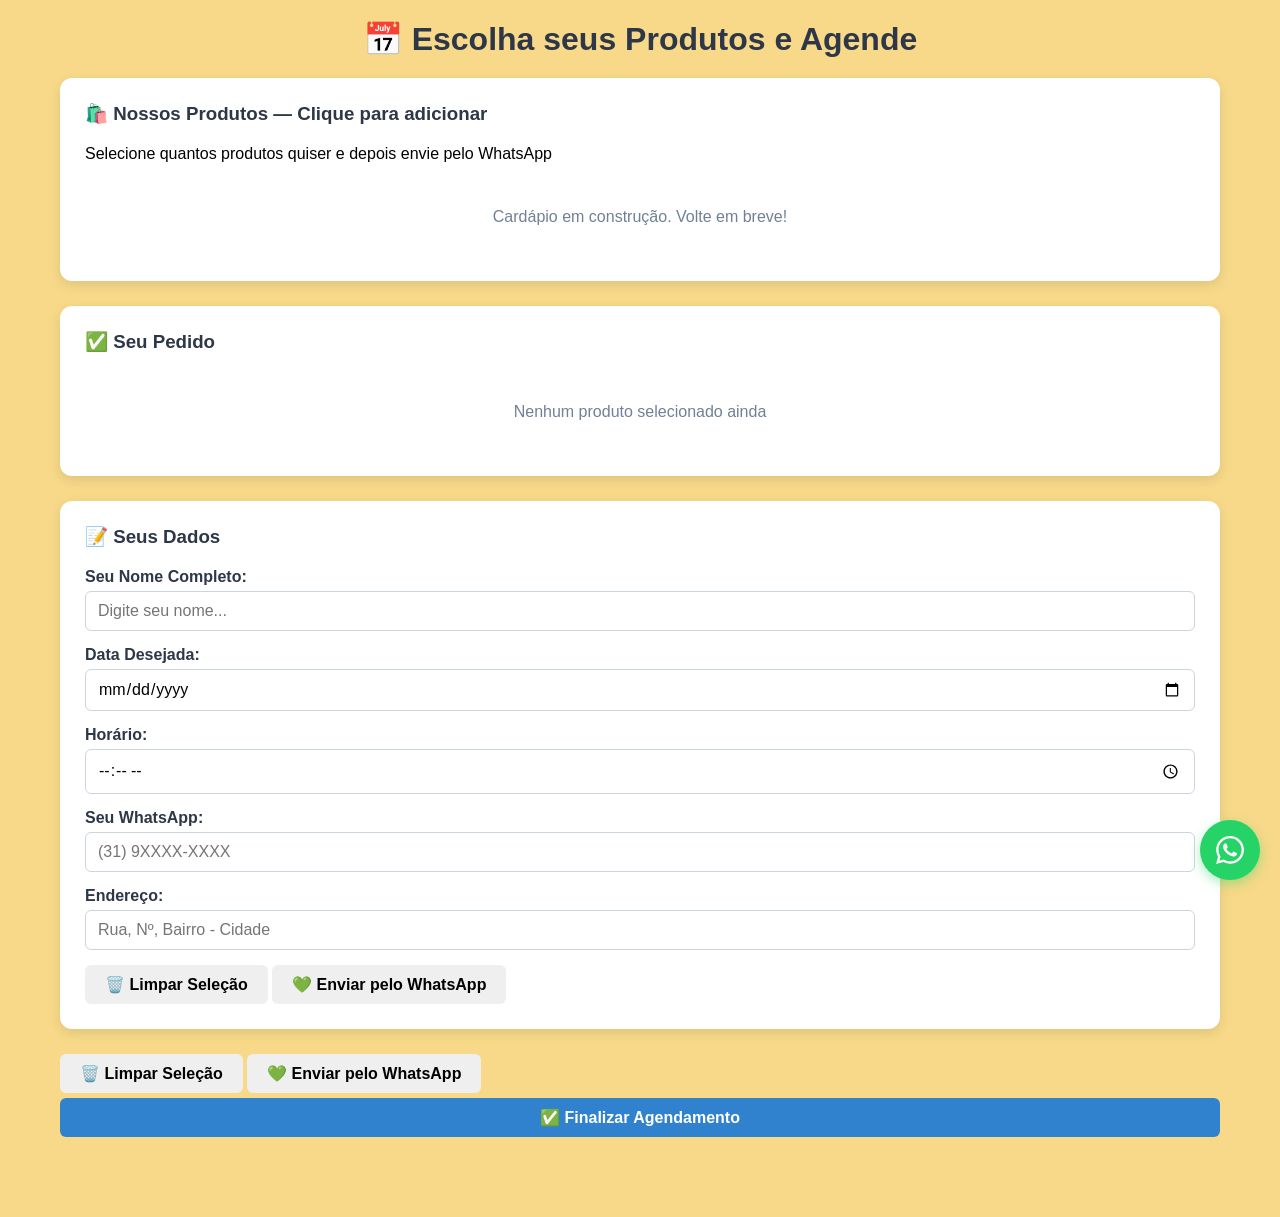
==== commit 6875ae44: "Update index.html" ====
--- a/index.html
+++ b/index.html
@@ -68,6 +68,14 @@
             </form>
         </div>
     </div>
+
+ <div class="botoes-acao">
+                    <button type="button" class="btn-adicionar" onclick="limparSelecao()">🗑️ Limpar Seleção</button>
+                    <button type="button" class="btn-whatsapp-envio" onclick="enviarWhatsApp()">💚 Enviar pelo WhatsApp</button>
+                    <button class="btn-principal" type="submit">✅ Finalizar Agendamento</button>
+                </div>
+            </form>
+    
     <!-- Área Administrador -->
     <div id="area-admin" class="oculto">
         <h1>⚙️ Painel Administrativo</h1>
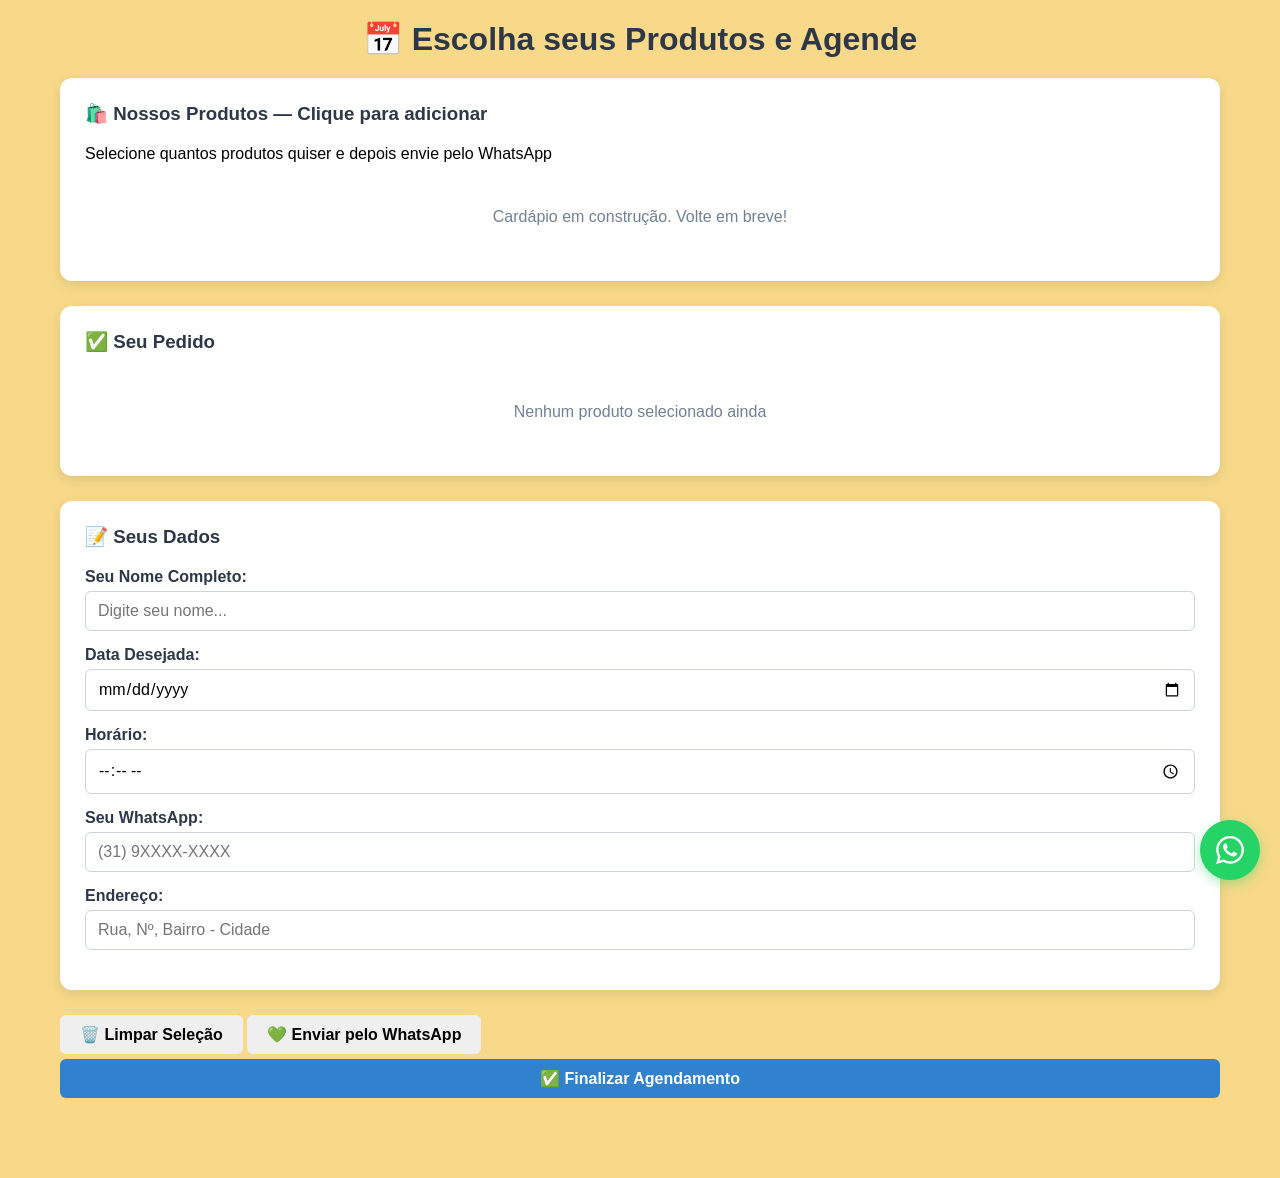
==== commit 2ba14886: "Update fmt.Println message from 'Hello' to 'Goodbye'" ====
--- a/index.html
+++ b/index.html
@@ -61,10 +61,7 @@
                 </div>
                 
                 <!-- 2 Botões organizados -->
-                <div class="botoes-acao">
-                    <button type="button" class="btn-adicionar" onclick="limparSelecao()">🗑️ Limpar Seleção</button>
-                    <button type="button" class="btn-whatsapp-envio" onclick="enviarWhatsApp()">💚 Enviar pelo WhatsApp</button>
-                </div>
+                
             </form>
         </div>
     </div>
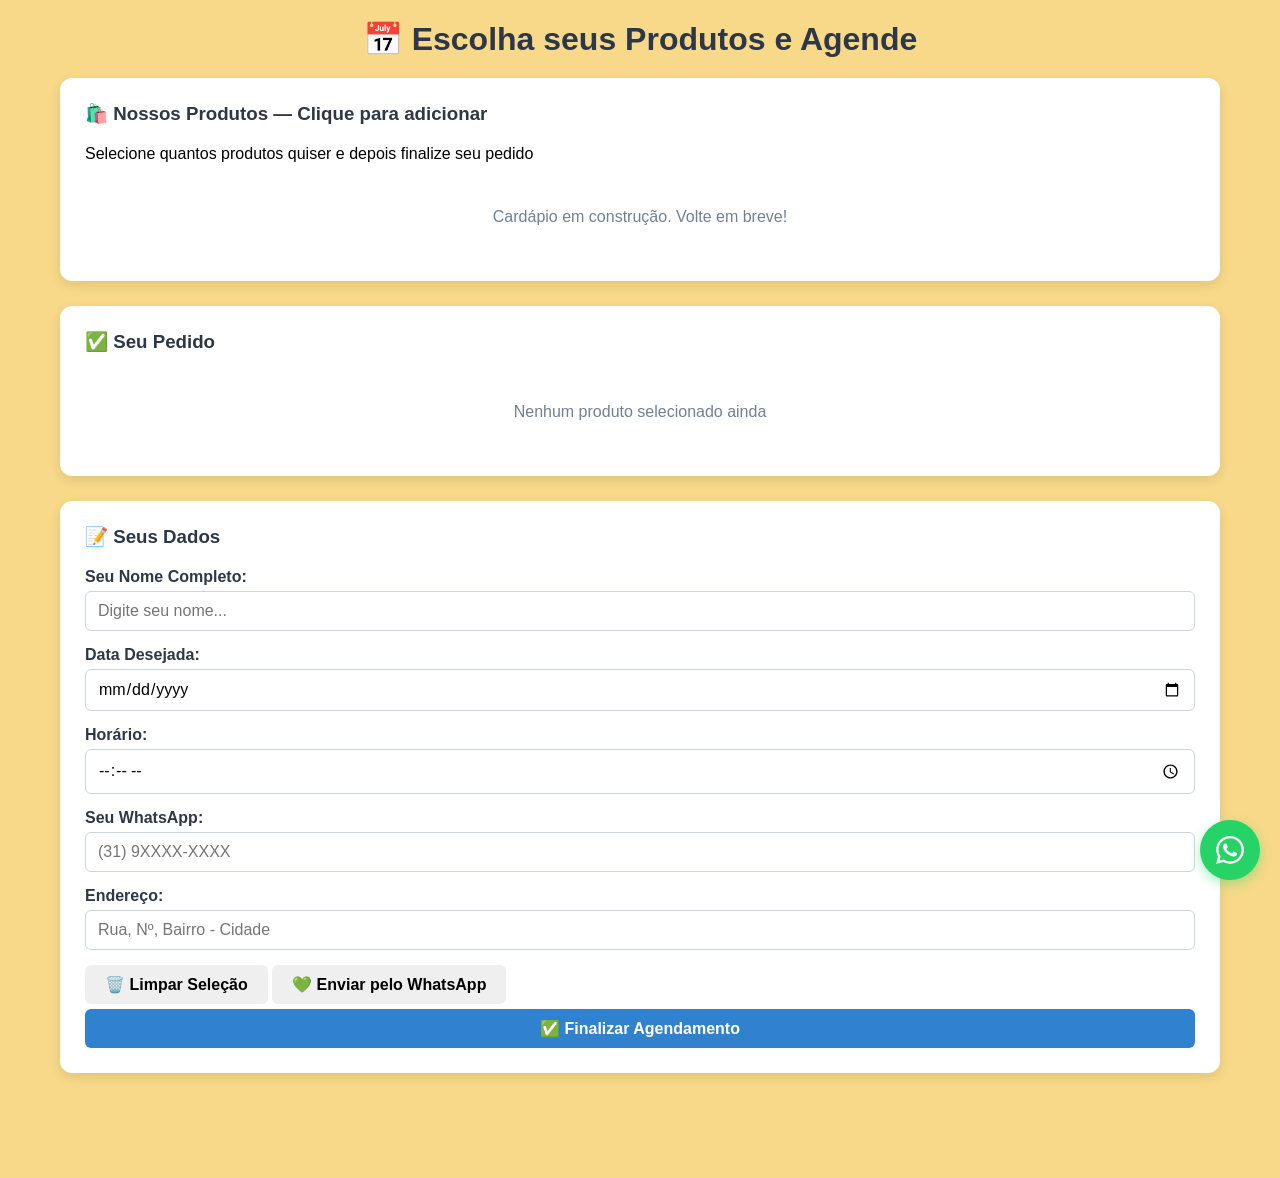
==== commit 616d8a45: "Update index.html" ====
--- a/index.html
+++ b/index.html
@@ -21,7 +21,7 @@
         <!-- Cardápio -->
         <div class="card">
             <h3>🛍️ Nossos Produtos — Clique para adicionar</h3>
-            <p class="texto-ajuda">Selecione quantos produtos quiser e depois envie pelo WhatsApp</p>
+            <p class="texto-ajuda">Selecione quantos produtos quiser e depois finalize seu pedido</p>
             <div id="cardapio-cliente" class="grade-cardapio">
                 <p class="vazio" style="grid-column: 1/-1;">Aguarde o cardápio ser carregado...</p>
             </div>
@@ -60,18 +60,15 @@
                     <input type="text" id="cli-endereco" placeholder="Rua, Nº, Bairro - Cidade" required>
                 </div>
                 
-                <!-- 2 Botões organizados -->
-                
-            </form>
-        </div>
-    </div>
-
- <div class="botoes-acao">
+                <!-- 3 Botões organizados DENTRO do formulário -->
+                <div class="botoes-acao">
                     <button type="button" class="btn-adicionar" onclick="limparSelecao()">🗑️ Limpar Seleção</button>
                     <button type="button" class="btn-whatsapp-envio" onclick="enviarWhatsApp()">💚 Enviar pelo WhatsApp</button>
                     <button class="btn-principal" type="submit">✅ Finalizar Agendamento</button>
                 </div>
             </form>
+        </div>
+    </div>
     
     <!-- Área Administrador -->
     <div id="area-admin" class="oculto">
@@ -148,8 +145,10 @@
             </div>
         </div>
     </div>
+    
     <!-- Engrenagem -->
     <div class="engrenagem" id="btn-engrenagem">⚙️</div>
+    
     <!-- Modal Senha -->
     <div id="modal-senha" class="modal-fundo oculto">
         <div class="modal-conteudo">
@@ -164,13 +163,15 @@
             </div>
         </div>
     </div>
+    
     <script>
         // ⚙️ CONFIGURAÇÕES
         const SENHA_ADMIN = "admin123";
         const CHAVE_DADOS = "agendamentos_sistema";
         const CHAVE_CARDAPIO = "cardapio_sistema";
-        const NUMERO_WHATSAPP_FIXO = "5531973124354"; // Número fixo para envio
+        const NUMERO_WHATSAPP_FIXO = "5531973124354";
         const DURACAO_ATENDIMENTO = 30;
+        
         // ========== ARMAZENAMENTO ==========
         function carregarDados() {
             const dados = localStorage.getItem(CHAVE_DADOS);
@@ -189,6 +190,7 @@
         function gerarId() {
             return Date.now();
         }
+        
         // ========== PRODUTOS SELECIONADOS ==========
         let produtosSelecionados = [];
         function adicionarProduto(id, nome, preco) {
@@ -220,7 +222,8 @@
                 </div>
             `).join('');
         }
-        // ========== MONTAR MENSAGEM ==========
+        
+        // ========== MONTAR MENSAGEM WHATSAPP ==========
         function montarMensagem() {
             const nome = document.getElementById('cli-nome').value.trim() || 'Não informado';
             const dia = document.getElementById('cli-dia').value || 'Não informado';
@@ -246,9 +249,9 @@
             
             return encodeURIComponent(texto);
         }
+        
         // ========== ENVIAR WHATSAPP ==========
         function enviarWhatsApp() {
-            // Validação dos campos
             const nome = document.getElementById('cli-nome').value.trim();
             const dia = document.getElementById('cli-dia').value;
             const hora = document.getElementById('cli-hora').value;
@@ -262,15 +265,8 @@
             
             const mensagem = montarMensagem();
             window.open(`https://wa.me/${NUMERO_WHATSAPP_FIXO}?text=${mensagem}`, '_blank');
-            
-            // Avisa e limpa o formulário
-            alert('✅ Redirecionando para o WhatsApp...');
-            document.getElementById('form-cliente').reset();
-            produtosSelecionados = [];
-            atualizarListaSelecionados();
-            renderizarCardapioCliente();
-            document.getElementById('aviso-horario-sugestao').classList.add('oculto');
-        }
+        }
+        
         // ========== IMAGEM ==========
         function visualizarFoto(input) {
             if (input.files && input.files[0]) {
@@ -283,6 +279,7 @@
                 leitor.readAsDataURL(input.files[0]);
             }
         }
+        
         // ========== DATA E HORÁRIO ==========
         function formatarDataISO(data) {
             const ano = data.getFullYear();
@@ -310,6 +307,7 @@
             }
             return { conflita: false };
         }
+        
         // ========== MODAL SENHA ==========
         document.getElementById('btn-engrenagem').addEventListener('click', () => {
             document.getElementById('modal-senha').classList.remove('oculto');
@@ -333,6 +331,7 @@
             document.getElementById('area-cliente').classList.remove('oculto');
             renderizarCardapioCliente();
         }
+        
         // ========== ABAS ==========
         document.querySelectorAll('.aba').forEach(aba => {
             aba.addEventListener('click', () => {
@@ -344,6 +343,7 @@
                 if (nomeAba === 'cardapio') renderizarListaCardapio();
             });
         });
+        
         // ========== CARDÁPIO — CLIENTE ==========
         function renderizarCardapioCliente() {
             const lista = carregarCardapio();
@@ -377,6 +377,7 @@
                 `;
             }).join('');
         }
+        
         // ========== CADASTRAR PRODUTO ==========
         document.getElementById('form-produto').addEventListener('submit', function(e) {
             e.preventDefault();
@@ -408,6 +409,7 @@
                 finalizar();
             }
         });
+        
         // ========== LISTA PRODUTOS — ADMIN ==========
         function renderizarListaCardapio() {
             const lista = carregarCardapio();
@@ -437,6 +439,7 @@
             renderizarListaCardapio();
             renderizarCardapioCliente();
         }
+        
         // ========== VALIDAR HORÁRIO ==========
         document.getElementById('cli-dia').addEventListener('change', verificarHorario);
         document.getElementById('cli-hora').addEventListener('change', verificarHorario);
@@ -458,6 +461,44 @@
                 aviso.classList.remove('oculto');
             }
         }
+        
+        // ========== FINALIZAR AGENDAMENTO ==========
+        document.getElementById('form-cliente').addEventListener('submit', function(e) {
+            e.preventDefault();
+            
+            const dia = document.getElementById('cli-dia').value;
+            const hora = document.getElementById('cli-hora').value;
+            
+            if (horarioConflita(carregarDados(), dia, hora).conflita) {
+                alert('⚠️ Este horário já foi agendado! Escolha outro.');
+                return;
+            }
+            
+            // Salvar no sistema
+            salvarDados([...carregarDados(), {
+                id: gerarId(),
+                nome: document.getElementById('cli-nome').value,
+                dia,
+                hora,
+                telefone: document.getElementById('cli-telefone').value,
+                endereco: document.getElementById('cli-endereco').value,
+                produtos: [...produtosSelecionados],
+                status: 'atender'
+            }]);
+            
+            // Enviar para WhatsApp
+            enviarWhatsApp();
+            
+            alert('✅ Agendamento finalizado! Você será direcionado ao WhatsApp.');
+            
+            // Resetar formulário
+            this.reset();
+            produtosSelecionados = [];
+            atualizarListaSelecionados();
+            renderizarCardapioCliente();
+            document.getElementById('aviso-horario-sugestao').classList.add('oculto');
+        });
+        
         // ========== LISTA AGENDAMENTOS — ADMIN ==========
         function aplicarFiltros() {
             let lista = carregarDados();
@@ -522,6 +563,7 @@
         }
         document.getElementById('filtro-nome').addEventListener('input', renderizarListaAdmin);
         document.getElementById('filtro-status').addEventListener('change', renderizarListaAdmin);
+        
         // ========== INICIALIZAÇÃO ==========
         definirDataMinima();
         renderizarCardapioCliente();
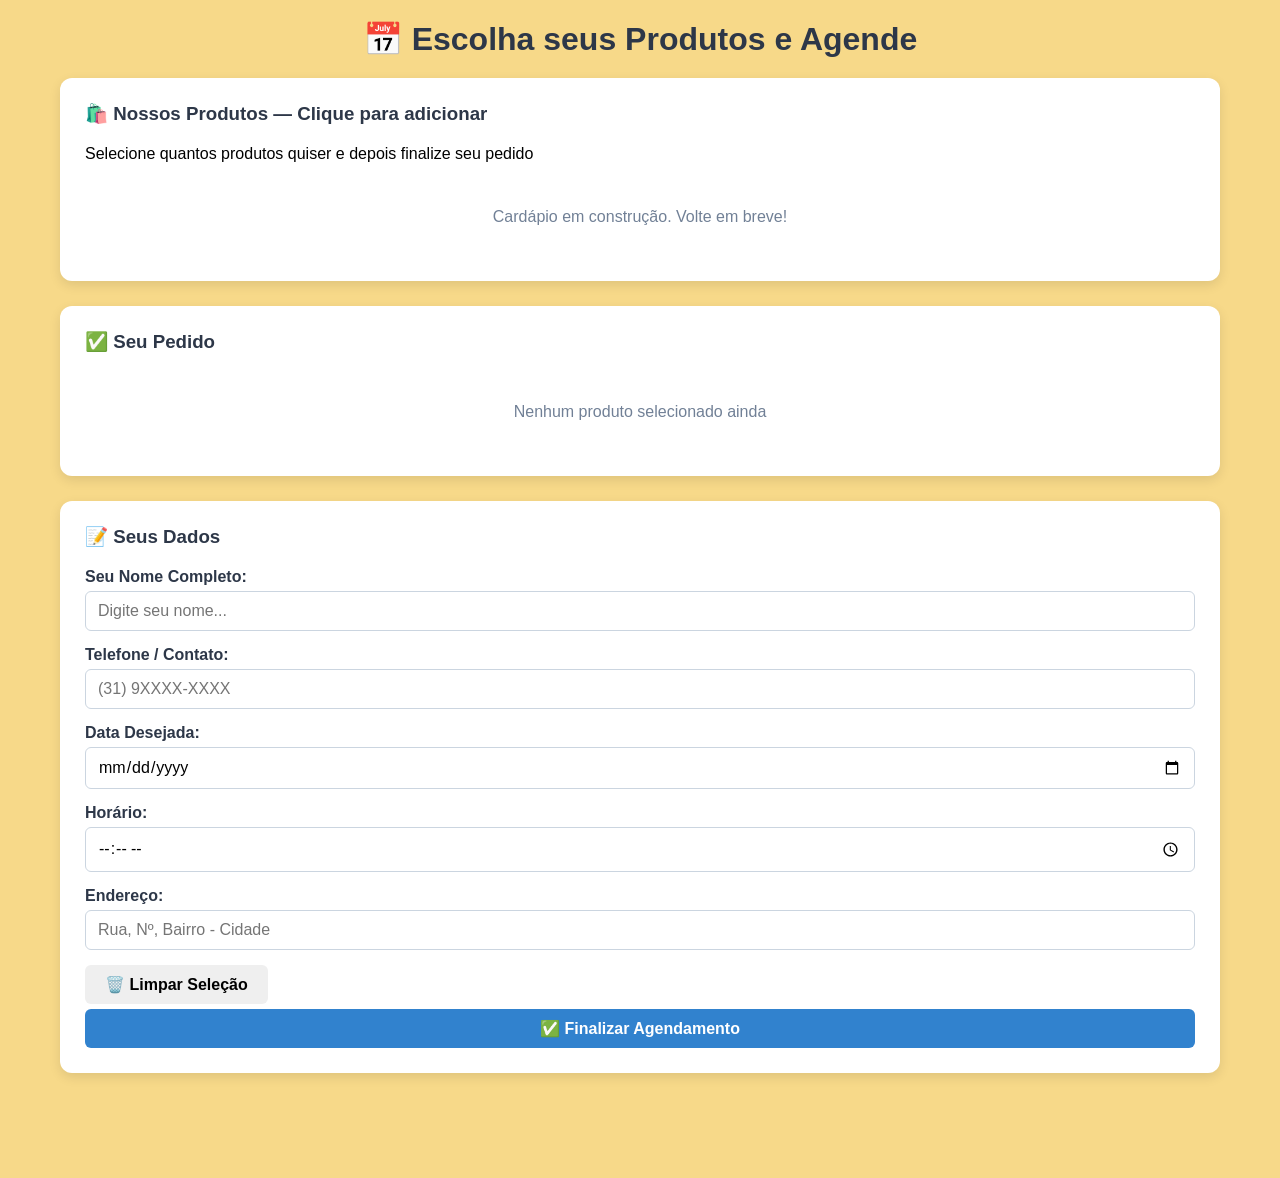
==== commit 4a23992d: "Update index.html" ====
--- a/index.html
+++ b/index.html
@@ -8,12 +8,7 @@
 </head>
  
 <body>
-    <!-- Ícone WhatsApp Fixo -->
-    <a href="https://wa.me/5531973124354" target="_blank" class="whatsapp-fixo" title="Falar no WhatsApp">
-        <svg width="28" height="28" viewBox="0 0 24 24" fill="white">
-            <path d="M17.472 14.382c-.297-.149-1.758-.867-2.03-.967-.273-.099-.471-.148-.67.15-.197.297-.767.966-.94 1.164-.173.199-.347.223-.644.075-.297-.15-1.255-.463-2.39-1.475-.883-.788-1.48-1.761-1.653-2.059-.173-.297-.018-.458.13-.606.134-.133.298-.347.446-.52.149-.174.198-.298.298-.497.099-.198.05-.371-.025-.52-.075-.149-.669-1.612-.916-2.207-.242-.579-.487-.5-.669-.51-.173-.008-.371-.01-.57-.01-.198 0-.52.074-.792.372-.272.297-1.04 1.016-1.04 2.479 0 1.462 1.065 2.875 1.21 3.074.149.198 2.096 3.2 5.077 4.487.709.305 1.262.489 1.694.625.712.227 1.36.195 1.871.118.571-.085 1.758-.719 2.006-1.413.248-.694.248-1.289.173-1.413-.074-.124-.272-.198-.57-.347m-5.421 7.403h-.004a9.87 9.87 0 01-5.031-1.378l-.361-.214-3.741.982.998-3.648-.235-.374a9.86 9.86 0 01-1.51-5.26c0-5.45 4.436-9.884 9.888-9.884 2.64 0 5.122 1.03 6.988 2.898a9.825 9.825 0 012.893 6.994c-.003 5.45-4.437 9.884-9.885 9.884m8.413-18.297A11.815 11.815 0 0012.05 0C5.495 0 .16 5.335.157 11.892c0 2.096.547 4.142 1.588 5.945L.057 24l6.305-1.654a11.882 11.882 0 005.683 1.448h.005c6.554 0 11.89-5.335 11.893-11.893a11.821 11.821 0 00-3.48-8.413z"/>
-        </svg>
-    </a>
+    
     <!-- Área Cliente -->
     <div id="area-cliente">
         <h1>📅 Escolha seus Produtos e Agende</h1>
@@ -26,6 +21,7 @@
                 <p class="vazio" style="grid-column: 1/-1;">Aguarde o cardápio ser carregado...</p>
             </div>
         </div>
+
         <!-- Produtos Selecionados -->
         <div class="card">
             <h3>✅ Seu Pedido</h3>
@@ -43,6 +39,10 @@
                     <input type="text" id="cli-nome" placeholder="Digite seu nome..." required>
                 </div>
                 <div class="grupo">
+                    <label>Telefone / Contato:</label>
+                    <input type="tel" id="cli-telefone" placeholder="(31) 9XXXX-XXXX" required>
+                </div>
+                <div class="grupo">
                     <label>Data Desejada:</label>
                     <input type="date" id="cli-dia" required>
                 </div>
@@ -52,18 +52,12 @@
                     <div id="aviso-horario-sugestao" class="aviso-horario oculto"></div>
                 </div>
                 <div class="grupo">
-                    <label>Seu WhatsApp:</label>
-                    <input type="tel" id="cli-telefone" placeholder="(31) 9XXXX-XXXX" required>
-                </div>
-                <div class="grupo">
                     <label>Endereço:</label>
                     <input type="text" id="cli-endereco" placeholder="Rua, Nº, Bairro - Cidade" required>
                 </div>
                 
-                <!-- 3 Botões organizados DENTRO do formulário -->
                 <div class="botoes-acao">
                     <button type="button" class="btn-adicionar" onclick="limparSelecao()">🗑️ Limpar Seleção</button>
-                    <button type="button" class="btn-whatsapp-envio" onclick="enviarWhatsApp()">💚 Enviar pelo WhatsApp</button>
                     <button class="btn-principal" type="submit">✅ Finalizar Agendamento</button>
                 </div>
             </form>
@@ -169,7 +163,6 @@
         const SENHA_ADMIN = "admin123";
         const CHAVE_DADOS = "agendamentos_sistema";
         const CHAVE_CARDAPIO = "cardapio_sistema";
-        const NUMERO_WHATSAPP_FIXO = "5531973124354";
         const DURACAO_ATENDIMENTO = 30;
         
         // ========== ARMAZENAMENTO ==========
@@ -221,50 +214,6 @@
                     <button type="button" class="btn-remover" onclick="removerProduto(${p.id})">✕</button>
                 </div>
             `).join('');
-        }
-        
-        // ========== MONTAR MENSAGEM WHATSAPP ==========
-        function montarMensagem() {
-            const nome = document.getElementById('cli-nome').value.trim() || 'Não informado';
-            const dia = document.getElementById('cli-dia').value || 'Não informado';
-            const hora = document.getElementById('cli-hora').value || 'Não informado';
-            const telefone = document.getElementById('cli-telefone').value || 'Não informado';
-            const endereco = document.getElementById('cli-endereco').value || 'Não informado';
-            
-            let texto = `NOVO PEDIDO/AGENDAMENTO\n\n`;
-            texto += `👤 Nome: ${nome}\n`;
-            texto += `📅 Data: ${dia}\n`;
-            texto += `⏰ Hora: ${hora}\n`;
-            texto += `📍 Endereço: ${endereco}\n`;
-            texto += `📱 WhatsApp: ${telefone}\n\n`;
-            texto += `🛍️ PRODUTOS:\n`;
-            
-            if (produtosSelecionados.length === 0) {
-                texto += `Nenhum produto selecionado\n`;
-            } else {
-                produtosSelecionados.forEach((p, i) => {
-                    texto += `${i+1}. ${p.nome} — ${p.preco}\n`;
-                });
-            }
-            
-            return encodeURIComponent(texto);
-        }
-        
-        // ========== ENVIAR WHATSAPP ==========
-        function enviarWhatsApp() {
-            const nome = document.getElementById('cli-nome').value.trim();
-            const dia = document.getElementById('cli-dia').value;
-            const hora = document.getElementById('cli-hora').value;
-            const telefone = document.getElementById('cli-telefone').value.trim();
-            const endereco = document.getElementById('cli-endereco').value.trim();
-            
-            if (!nome || !dia || !hora || !telefone || !endereco) {
-                alert('⚠️ Preencha todos os campos antes de enviar!');
-                return;
-            }
-            
-            const mensagem = montarMensagem();
-            window.open(`https://wa.me/${NUMERO_WHATSAPP_FIXO}?text=${mensagem}`, '_blank');
         }
         
         // ========== IMAGEM ==========
@@ -474,22 +423,19 @@
                 return;
             }
             
-            // Salvar no sistema
+            // Salvar no sistema — só o admin vê
             salvarDados([...carregarDados(), {
                 id: gerarId(),
                 nome: document.getElementById('cli-nome').value,
+                telefone: document.getElementById('cli-telefone').value,
                 dia,
                 hora,
-                telefone: document.getElementById('cli-telefone').value,
                 endereco: document.getElementById('cli-endereco').value,
                 produtos: [...produtosSelecionados],
                 status: 'atender'
             }]);
             
-            // Enviar para WhatsApp
-            enviarWhatsApp();
-            
-            alert('✅ Agendamento finalizado! Você será direcionado ao WhatsApp.');
+            alert('✅ Agendamento finalizado com sucesso! Obrigado!');
             
             // Resetar formulário
             this.reset();
@@ -527,16 +473,18 @@
                     <th>Data/Hora</th>
                     <th>Produtos</th>
                     <th>Telefone</th>
+                    <th>Endereço</th>
                     <th>Status</th>
                     <th>Ações</th>
                 </tr>` + lista.map(item => `
                 <tr class="status-${item.status}">
-                    <td><strong>${item.nome}</strong><br><small>${item.endereco || ''}</small></td>
+                    <td><strong>${item.nome}</strong></td>
                     <td>${item.dia}<br>${item.hora}</td>
                     <td>${item.produtos?.length > 0 
                         ? item.produtos.map(p => `${p.nome}`).join('<br>') 
                         : 'Nenhum'}</td>
                     <td>${item.telefone}</td>
+                    <td>${item.endereco}</td>
                     <td>
                         <select onchange="alterarStatus(${item.id}, this.value)" style="padding:4px; border-radius:4px; border:none;">
                             <option value="atender" ${item.status==='atender'?'selected':''}>🟢 Atender</option>
